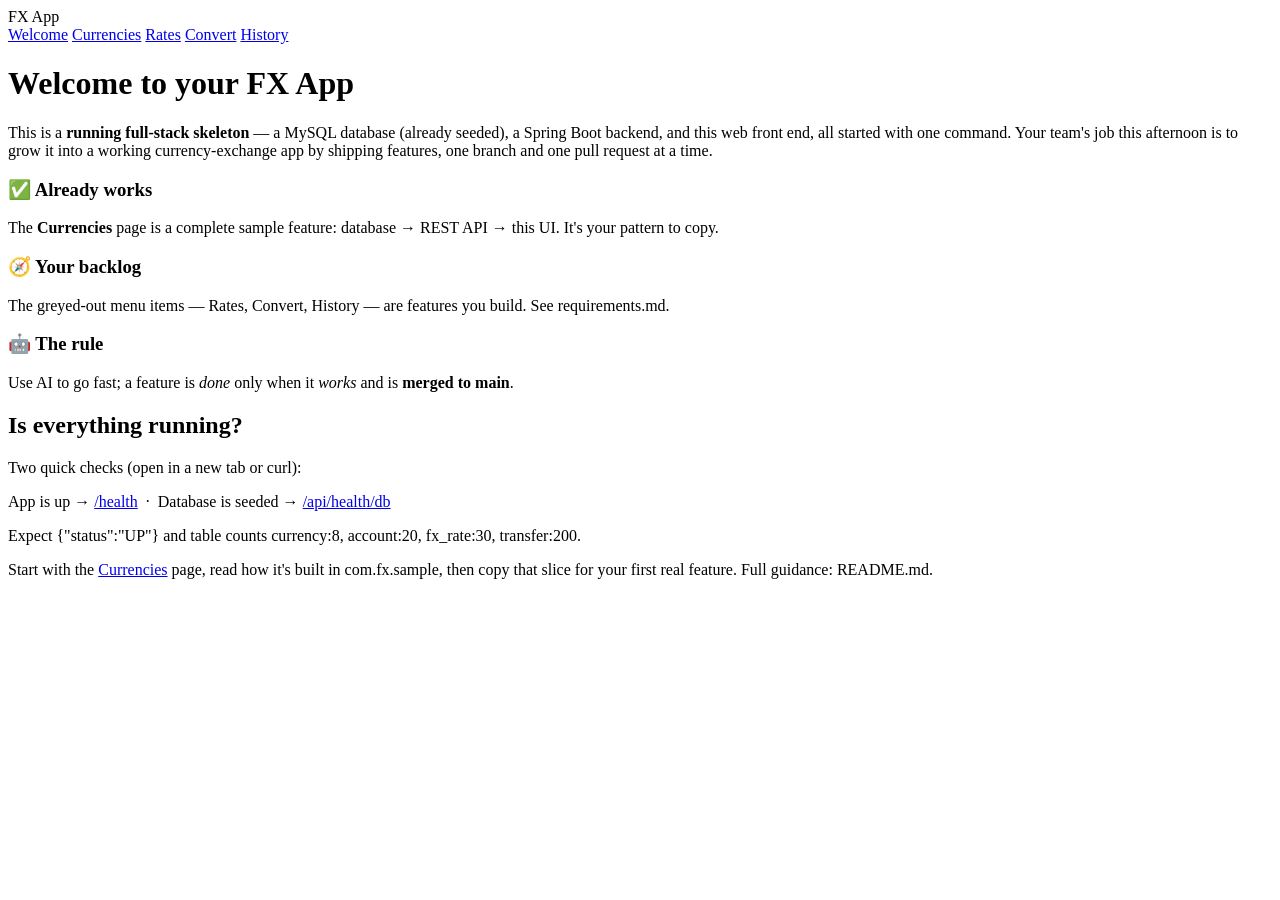
==== src/main/resources/static/index.html @ 6b389ff9 "Add project source, build, and config files" ====
<!DOCTYPE html>
<html lang="en">
<head>
  <meta charset="UTF-8">
  <meta name="viewport" content="width=device-width, initial-scale=1.0">
  <title>FX App — Welcome</title>
  <link rel="stylesheet" href="/css/app.css">
</head>
<body>
  <header class="topbar">
    <span class="brand"><span class="fx">FX</span> App</span>
    <nav class="menu">
      <a href="/" class="active">Welcome</a>
      <a href="/currencies.html">Currencies</a>
      <a href="#" class="todo">Rates</a>
      <a href="#" class="todo">Convert</a>
      <a href="#" class="todo">History</a>
    </nav>
  </header>

  <main>
    <h1>Welcome to your FX App</h1>
    <p class="lede">
      This is a <strong>running full-stack skeleton</strong> — a MySQL database (already
      seeded), a Spring Boot backend, and this web front end, all started with one command.
      Your team's job this afternoon is to grow it into a working currency-exchange app by
      shipping features, one branch and one pull request at a time.
    </p>

    <div class="cards">
      <div class="card">
        <h3>✅ Already works</h3>
        <p>The <strong>Currencies</strong> page is a complete sample feature: database →
          REST API → this UI. It's your pattern to copy.</p>
      </div>
      <div class="card">
        <h3>🧭 Your backlog</h3>
        <p>The greyed-out menu items — Rates, Convert, History — are features you build.
          See <span class="mono">requirements.md</span>.</p>
      </div>
      <div class="card">
        <h3>🤖 The rule</h3>
        <p>Use AI to go fast; a feature is <em>done</em> only when it <em>works</em> and is
          <strong>merged to main</strong>.</p>
      </div>
    </div>

    <div class="panel">
      <h2>Is everything running?</h2>
      <p class="lede" style="margin-bottom:.6rem">Two quick checks (open in a new tab or curl):</p>
      <p>
        App is up → <a class="link" href="/health" target="_blank">/health</a>
        &nbsp;·&nbsp;
        Database is seeded → <a class="link" href="/api/health/db" target="_blank">/api/health/db</a>
      </p>
      <p class="status">Expect <span class="mono">{"status":"UP"}</span> and table counts
        <span class="mono">currency:8, account:20, fx_rate:30, transfer:200</span>.</p>
    </div>

    <p class="footer-note">
      Start with the <a class="link" href="/currencies.html">Currencies</a> page, read how it's
      built in <span class="mono">com.fx.sample</span>, then copy that slice for your first
      real feature. Full guidance: <span class="mono">README.md</span>.
    </p>
  </main>
</body>
</html>
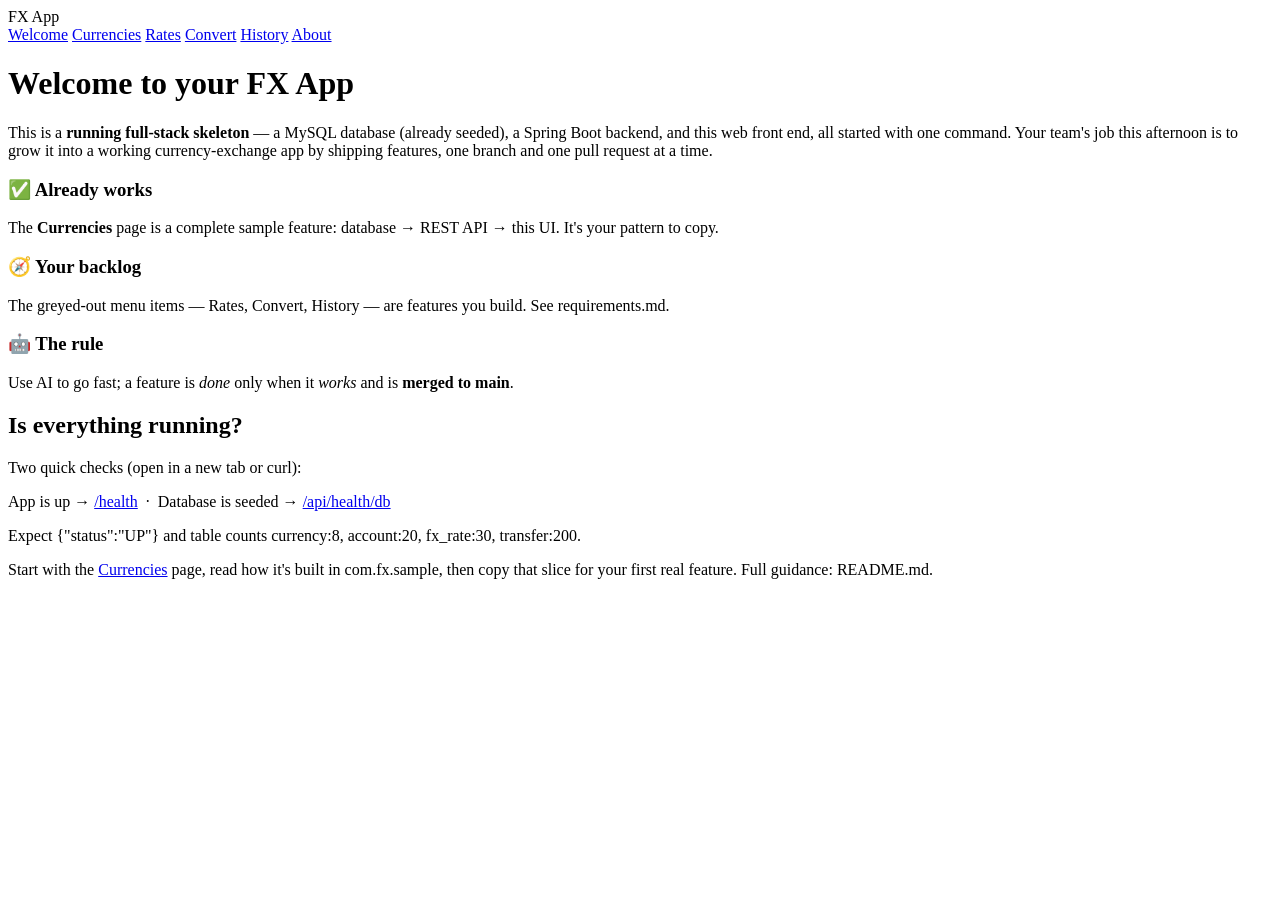
==== commit d7cc60c9: "feat(09): add About page and nav link (FE-only) - New static about.html with app name, description, " ====
--- a/src/main/resources/static/index.html
+++ b/src/main/resources/static/index.html
@@ -12,9 +12,10 @@
     <nav class="menu">
       <a href="/" class="active">Welcome</a>
       <a href="/currencies.html">Currencies</a>
-      <a href="#" class="todo">Rates</a>
-      <a href="#" class="todo">Convert</a>
-      <a href="#" class="todo">History</a>
+      <a href="/rates.html">Rates</a>
+      <a href="/convert.html">Convert</a>
+      <a href="/history">History</a>
+      <a href="/about.html">About</a>
     </nav>
   </header>
 
